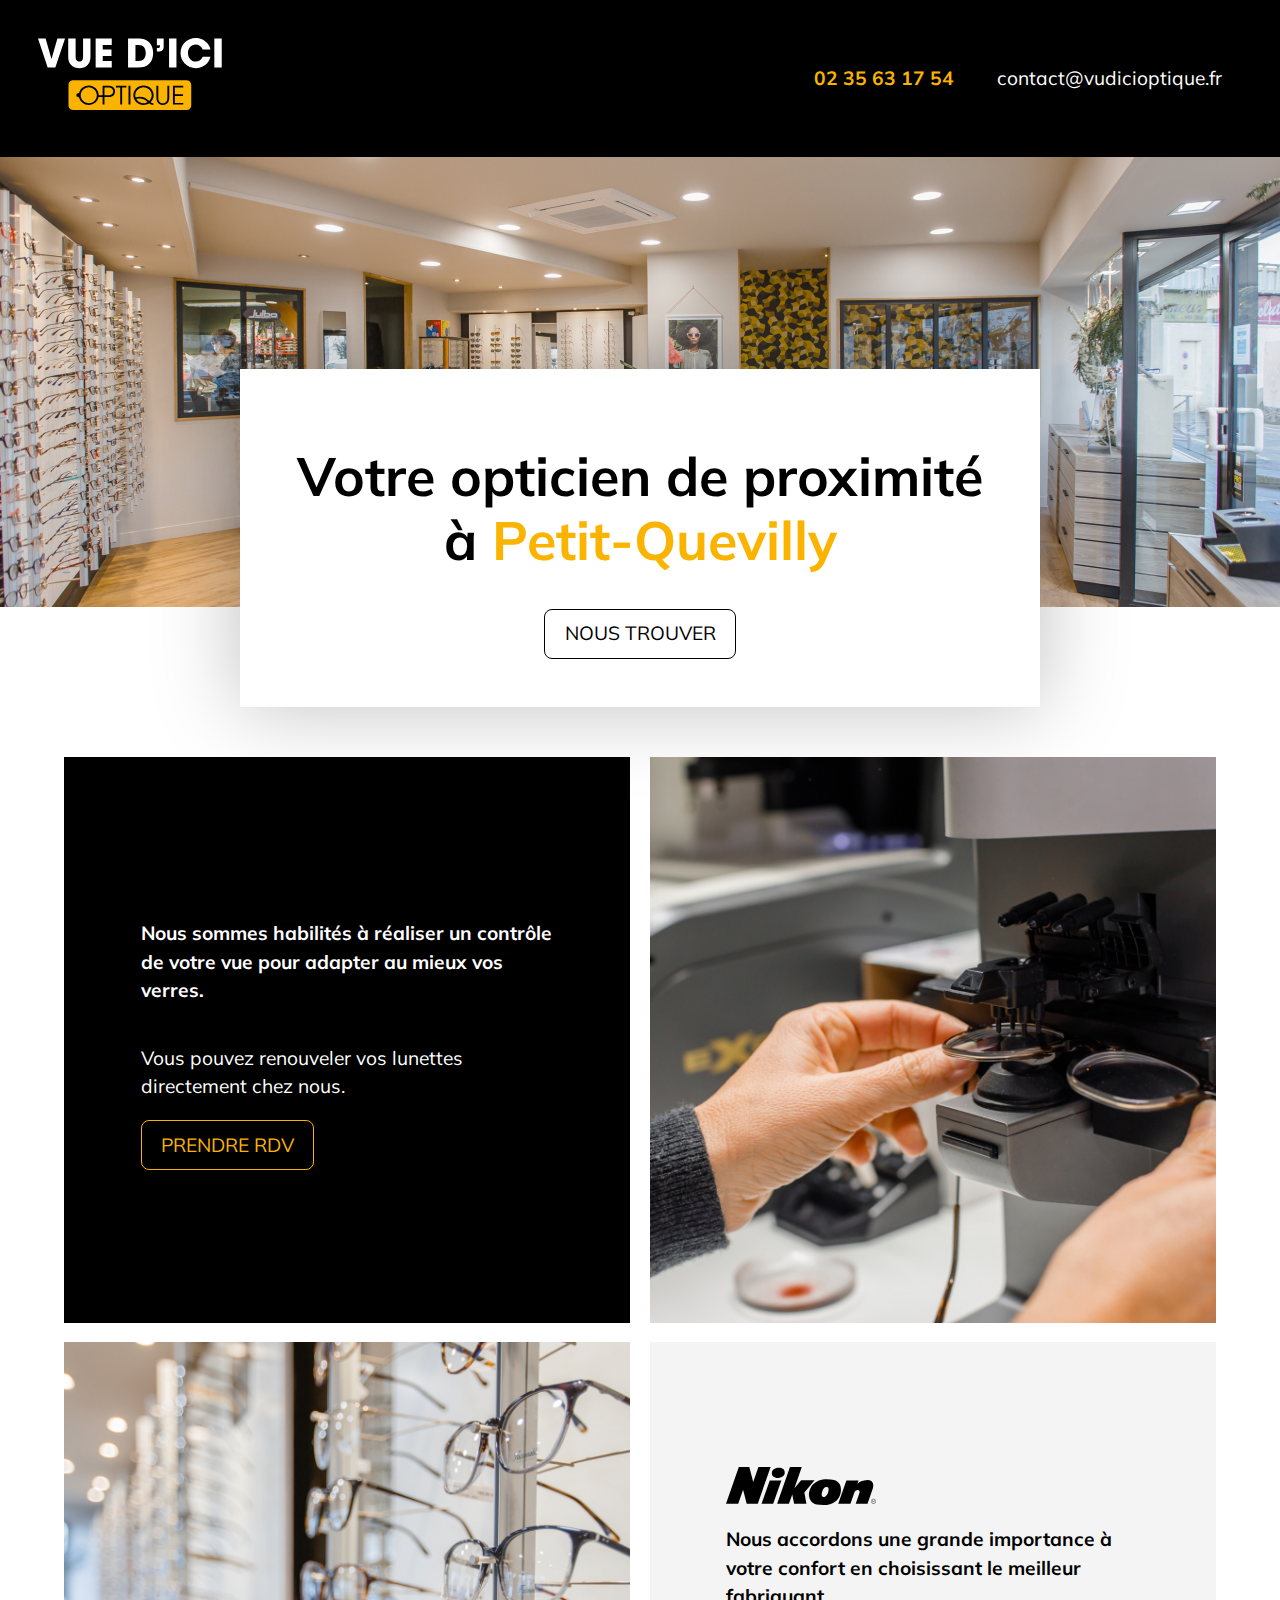
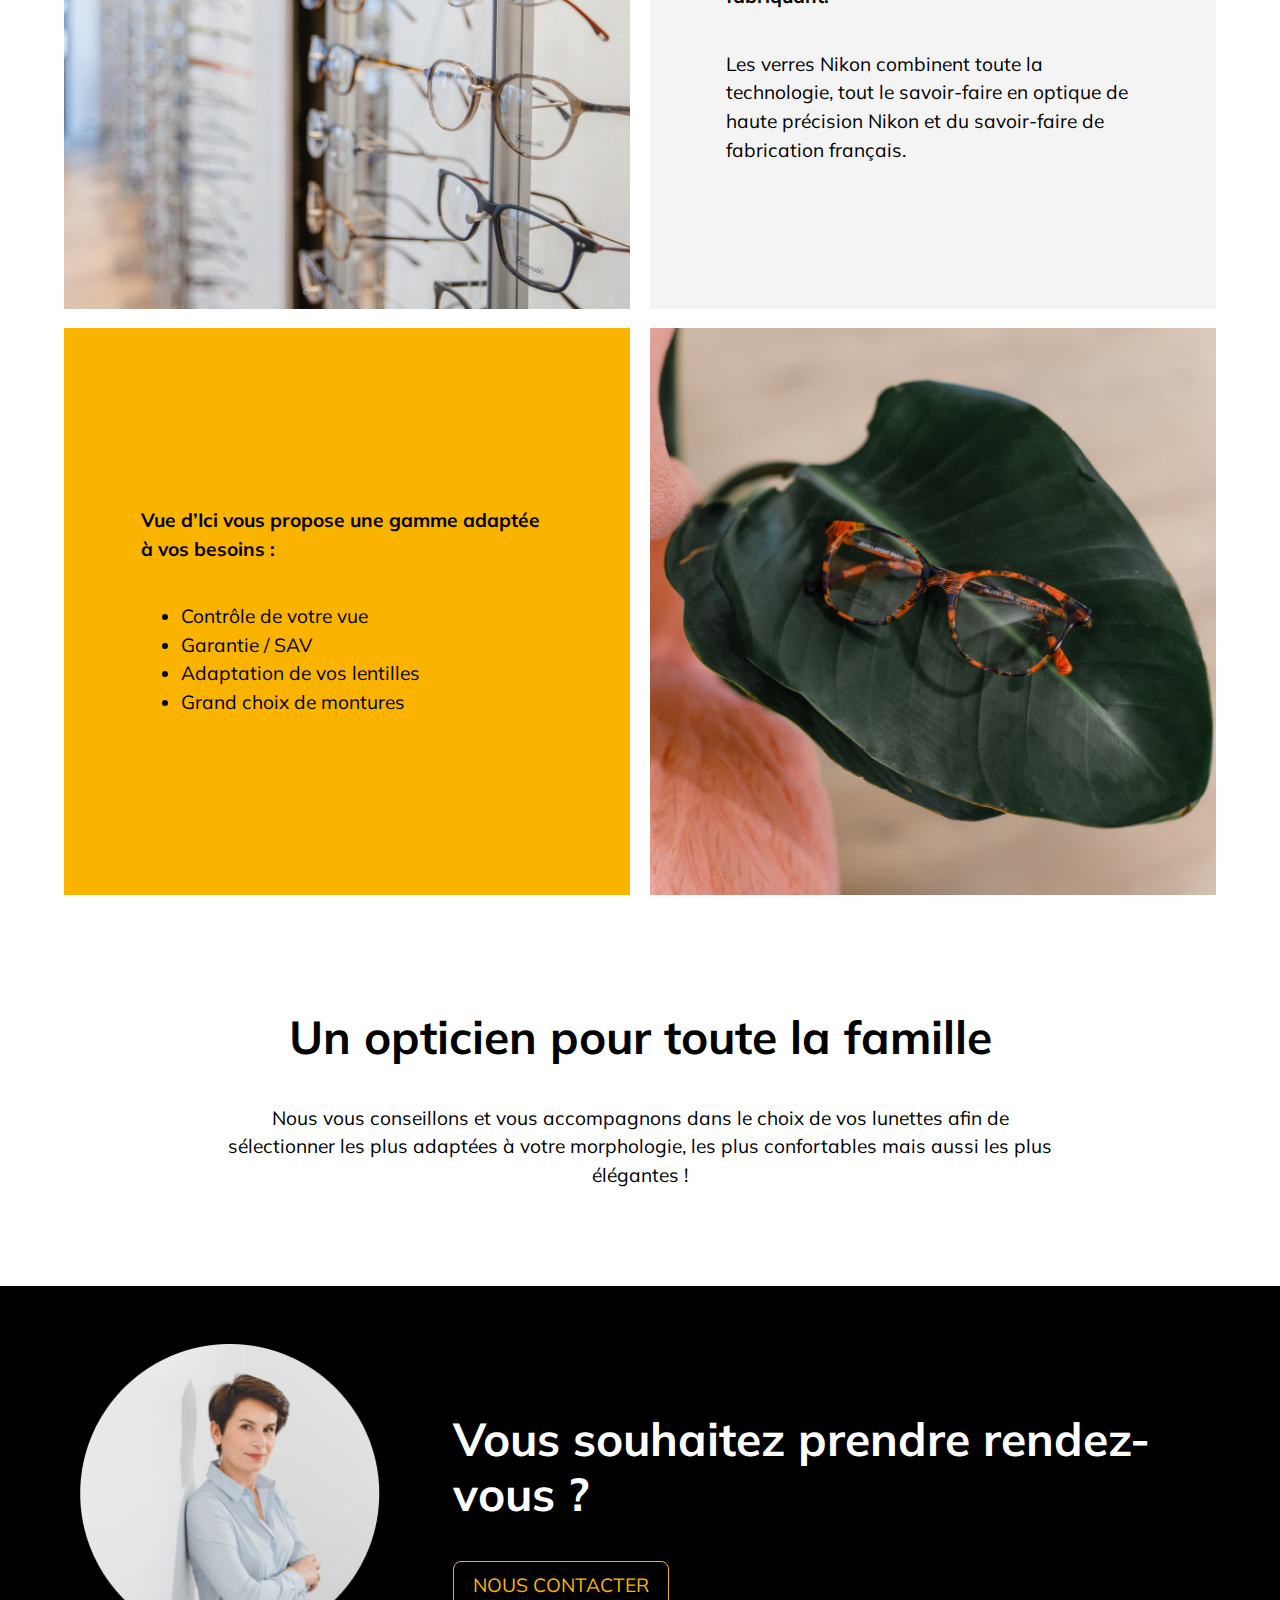
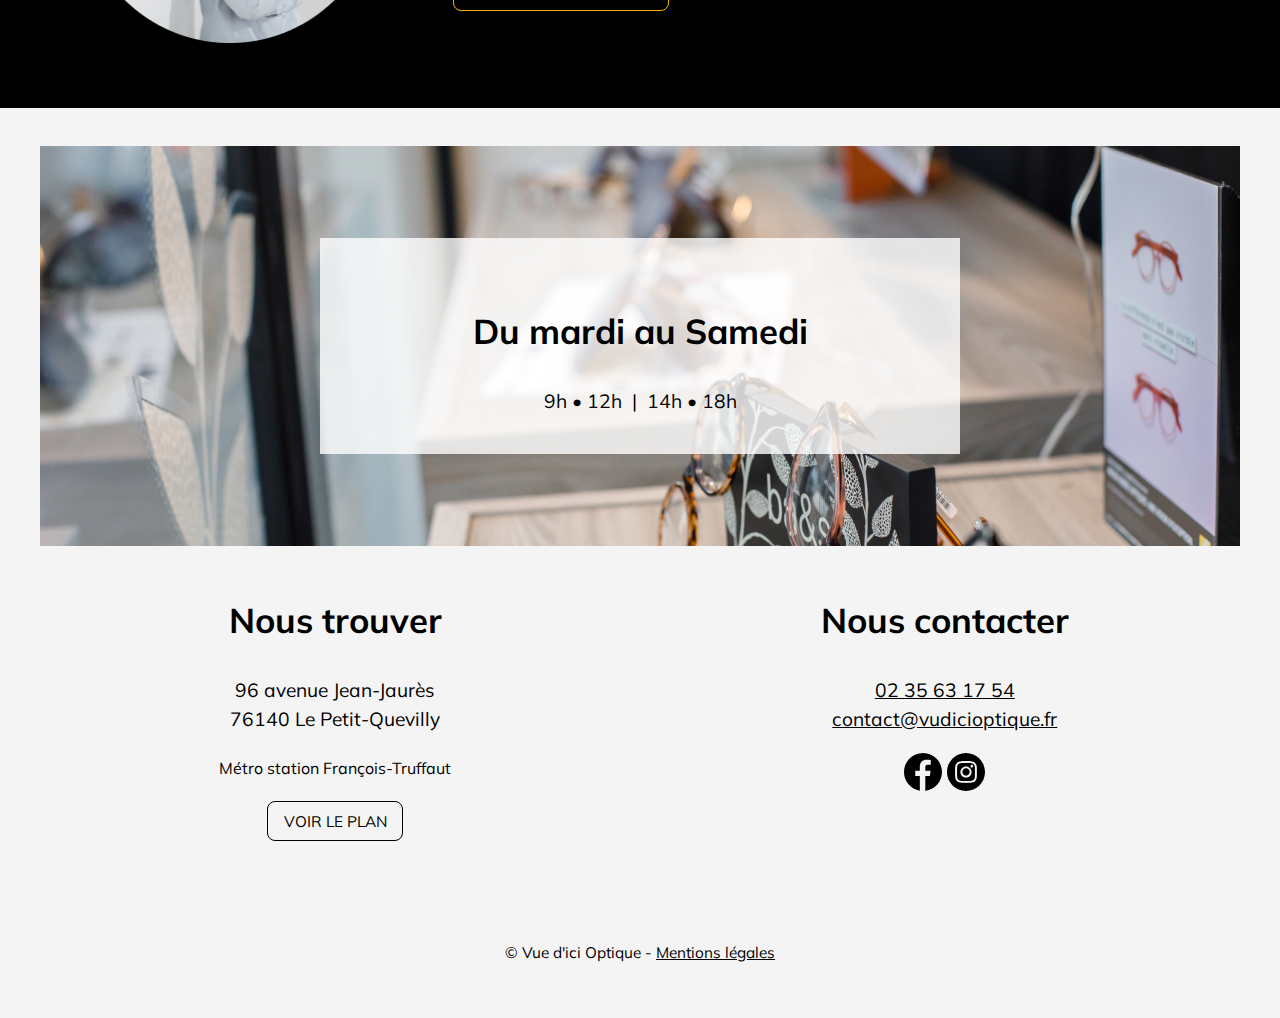
==== index.html @ 9e78801c "Firt commit" ====
<!DOCTYPE html>
<html lang="en">
<head>
  <meta charset="UTF-8">
  <meta http-equiv="X-UA-Compatible" content="IE=edge">
  <meta name="viewport" content="width=device-width, initial-scale=1.0">
  <title>Vue d'ici Optique</title>
  <link rel="shortcut icon" href="favicon.svg" type="image/png">
  <link rel="stylesheet" href="/assets/css/style.css">
  <link rel="preconnect" href="https://fonts.gstatic.com">
  <link href="https://fonts.googleapis.com/css2?family=Mulish:ital,wght@0,400;0,700;1,400;1,700&display=swap" rel="stylesheet">
</head>
<body>

  <header class="header has-dark-background-color">
    <div class="header--brand">
      <img src="/assets/img/logo.svg" alt="Logo Vue d'ici Optique">
    </div>
    <div class="header--contact">
      <a class="tel" href="tel:0235631754">02 35 63 17 54</a>
      <a class="mail" href="mailto:contact@vudicioptique.fr">contact@vudicioptique.fr</a>
    </div>
  </header>

  <main class="content">
    <section class="home-hero alignfull">
      <div class="home-hero--content">
        <h1>Votre opticien de proximité<br> à <span class="has-accent-color">Petit-Quevilly</span></h1>
        <a href="#location" class="button">Nous trouver</a>
      </div>
    </section>
    <section class="home-services alignwide">
      <div class="block has-dark-background-color p-4">
        <p><strong>Nous sommes habilités à réaliser un contrôle de votre vue pour adapter au mieux vos verres.</strong></p>
        <p>Vous pouvez renouveler vos lunettes directement chez nous.</p>
        <a class="button button--accent" href="mailto:contact@vudicioptique.fr">Prendre RDV</a>
      </div>
      <div class="block">
        <img src="/assets/img/home-block-1.jpg" alt="">
      </div>
      <div class="block">
        <img src="/assets/img/home-block-2.jpg" alt="">
      </div>
      <div class="block has-gray-background-color p-4">
        <img src="/assets/img/logo-nikon.svg" width="150" height="38" alt="Logo Nikon">
        <p><strong>Nous accordons une grande importance à votre confort en choisissant le meilleur fabriquant.</strong></p>
        <p>Les verres Nikon combinent toute la technologie, tout le savoir-faire en optique de haute précision Nikon et du savoir-faire de fabrication français.</p>
      </div>
      <div class="block has-accent-background-color p-4">
        <p><strong>Vue d’Ici vous propose une gamme adaptée à vos besoins :</strong></p>
        <ul>
          <li>Contrôle de votre vue</li>
          <li>Garantie / SAV</li>
          <li>Adaptation de vos lentilles</li>
          <li>Grand choix de montures</li>
        </ul>
      </div>
      <div class="block">
        <img src="/assets/img/home-block-3.jpg" alt="">
      </div>
    </section>

    <section class="has-light-background-color p-4">
      <h2 class="text-center">Un opticien pour toute la famille</h2>
      <p class="text-center">Nous vous conseillons et vous accompagnons dans le choix de vos lunettes afin de sélectionner les plus adaptées à votre morphologie, les plus confortables mais aussi les plus élégantes !</p>
    </section>

    <section class="has-dark-background-color alignfull">
      <div class="cta">
        <figure class="cta--image">
          <img src="/assets/img/portrait.png" width="300" height="300" alt="">
        </figure>
        <div class="cta--content">
          <h2>Vous souhaitez prendre rendez-vous ?</h2>
          <a class="button button--accent" href="mailto:contact@vudicioptique.fr">Nous contacter</a>
        </div>
      </div>
    </section>

    <section class="has-gray-background-color alignfull">
      <div class="informations">
        <div class="informations--hours">
          <div class="informations--hours__card">
            <h3>Du mardi au Samedi</h3>
            <span class="am">9h • 12h</span>
            <span> | </span>
            <span class="pm">14h • 18h</span>
          </div>
        </div>
        <!-- end .informations--hour -->
        <div id="location" class="informations--location text-center">
          <h3>Nous trouver</h3>
          <p>96 avenue Jean-Jaurès<br>
            76140 Le Petit-Quevilly
          </p>
          <p><small>Métro station François-Truffaut</small></p>
          <a class="button button--small" href="https://www.google.com/maps/place/Vue+d'Ici+Optique/@49.4270447,1.062785,15z/data=!4[…]fb04?sa=X&ved=2ahUKEwiC9Pz4rY_vAhUUxBQKHScHACgQ_BIwCnoECBgQBQ">VOir le plan</a>
        </div>
        <!-- end .information--location -->
        <div class="informations--contact text-center">
          <h3>Nous contacter</h3>
          <p>
            <a href="tel:0235631754">02 35 63 17 54</a><br>
            <a href="mailto:contact@vudicioptique.fr">contact@vudicioptique.fr</a>
          </p>
          <p>
            <a href="https://www.facebook.com/vuedici"><img src="/assets/img/facebook.svg" width="38"></a>
            <a href="https://www.instagram.com/optiquevuedici/"><img src="/assets/img/instagram.svg" width="38"></a>
          </p>
        </div>
        <!-- end .information--contact -->
      </div>


    </section>
  </main>

  <footer class="footer has-gray-background-color">
    <p class="footer--credits">
      © Vue d'ici Optique - <a href="/mentions-legales.html">Mentions légales</a>
    </p>
  </footer>

</body>
</html>
---- assets/css/style.css ----
:root {
  --dark-color: #000000;
  --gray-color: #f4f4f4;
  --light-color: #ffffff;
  --accent-color: #fab400;

  --font-bold: bold;
}

* {
  box-sizing: border-box;
}
html,
body {
  margin: 0;
  padding: 0;
}

body {
  font-family: 'Mulish', sans-serif;
  font-size: 1em;
  line-height: 1.5;
}
@media (min-width: 60rem) {
  body {
    font-size: 1.2em;
  }
}

h1,
h2,
h3,
h4 {
  line-height: 1.2;
}
h1 { font-size: 2.8em; }
h2 { font-size: 2.4em; }
h3 { font-size: 1.8em; }
a {
  color: inherit;
}

img {
  max-width: 100%;
  height: auto;
}

/** LAYOUT */
.content > * {
  margin-left: auto;
  margin-right: auto;
  width: 90vw;
  max-width: 980px;
}
/* Alignement */
.alignwide {
  max-width: 1200px;
}
.alignfull {
  width: 100%;
  max-width: 1920px;
}
.alignfull > * {
  margin-left: auto;
  margin-right: auto;
  max-width: 1200px;
}

/** COMPONENTS */
.header,
.content,
.footer {
  max-width: 1920px;
  margin-left: auto;
  margin-right: auto;
}
/* Header */
.header { padding: 1em; }
.header--brand,
.header--contact {
  text-align: center;
}
.header--contact .tel,
.header--contact .mail {
  margin: 0 1em;
  text-decoration: none;
}
.header--contact .tel {
  font-weight: var(--font-bold);
  color: var(--accent-color);
}
@media (min-width: 40rem) {
  .header {
    display: flex;
    align-items: center;
  }
  .header--contact {
    margin-left: auto;
  }
}

/* Footer */
.footer--credits {
  font-size: .8em;
  text-align: center;
}

/* Buttons */
.button {
  --button-color: var(--dark-color);
  display: inline-block;
  margin-bottom: 0.5em;
  padding: 0.5em 1em;
  border: 1px solid var(--button-color);
  border-radius: 8px;
  color: var(--button-color);
  text-decoration: none;
  text-transform: uppercase;
  transition: all 300ms ease;
}
.button:not(:last-of-type) {
  margin-right: 0.5em;
}
.button--accent {
  --button-color: var(--accent-color);
}
.button--accent {
  --button-color: var(--accent-color);
}
.button:hover {
  background-color: var(--button-color);
  color: var(--light-color);
}

.button--noborder {
  border-color: transparent;
}

.button--small {
  font-size: .8em;
}

/* Hero */
.home-hero {
  display: flex;
  align-items: flex-end;
  min-height: 50vh;
  margin-bottom: 150px;
  background-color: var(--dark-color);
  background-image: url("/assets/img/hero-banner--medium.jpg");
  background-size: cover;
  background-position: center;
}
.home-hero--content {
  margin-left: auto;
  margin-right: auto;
  margin-bottom: -100px;
  padding: 2em;
  width: 90vw;
  max-width: 800px;
  text-align: center;
  background-color: var(--light-color);
  box-shadow: 0 0 80px rgba(0, 0, 0, 0.25);
}

/* Home service */
.home-services {
  display: grid;
  grid-gap: 1em;
}
@media (min-width: 40rem) {
  .home-services {
    grid-template-columns: repeat(2, 1fr);
  }
}

/* Blocks */
.block {
  display: flex;
  flex-direction: column;
  align-items: flex-start;
  justify-content: center;
}

/* Call to Action */
.cta {
  display: grid;
  grid-gap: 1em;
  align-items: center;
  text-align:center
}
.cta--content h2 {
}
@media (min-width: 60rem) {
  .cta {
    text-align:initial;
    grid-template-columns: 1fr 2fr;
  }
}

/* Informations */
.informations {
  display: grid;
  grid-gap: 1em;
}
.informations--hours {
  display: flex;
  align-items: center;
  justify-content: center;
  min-height: 400px;
  background-image: url('/assets/img/home-hours.jpg');
}
.informations--hours__card {
  margin: 2em;
  padding: 2em;
  width: 100%;
  max-width: 640px;
  background-color: rgba(255,255,255,.8);
  text-align: center;
}
@media (min-width: 40rem) {
  .informations {
    grid-template-columns: repeat(2, 1fr)
  }
  .informations--hours {
    grid-column: 1 / -1;
  }
}



/** Utils */
.has-light-background-color,
.has-dark-background-color,
.has-gray-background-color,
.has-accent-background-color {
  padding: 2em;
}
.has-dark-background-color {
  background-color: var(--dark-color);
  color: var(--light-color);
}
.has-gray-background-color {
  background-color: var(--gray-color);
  color: var(--dark-color);
}
.has-accent-background-color {
  background-color: var(--accent-color);
  color: var(--dark-color);
}

.has-light-color {
  color: var(--light-color);
}
.has-gray-color {
  color: var(--gray-color);
}
.has-dark-color {
  color: var(--dark-color);
}
.has-accent-color {
  color: var(--accent-color);
}
.p-4 {
  padding: 4em;
}

.text-center {
  text-align: center;
}
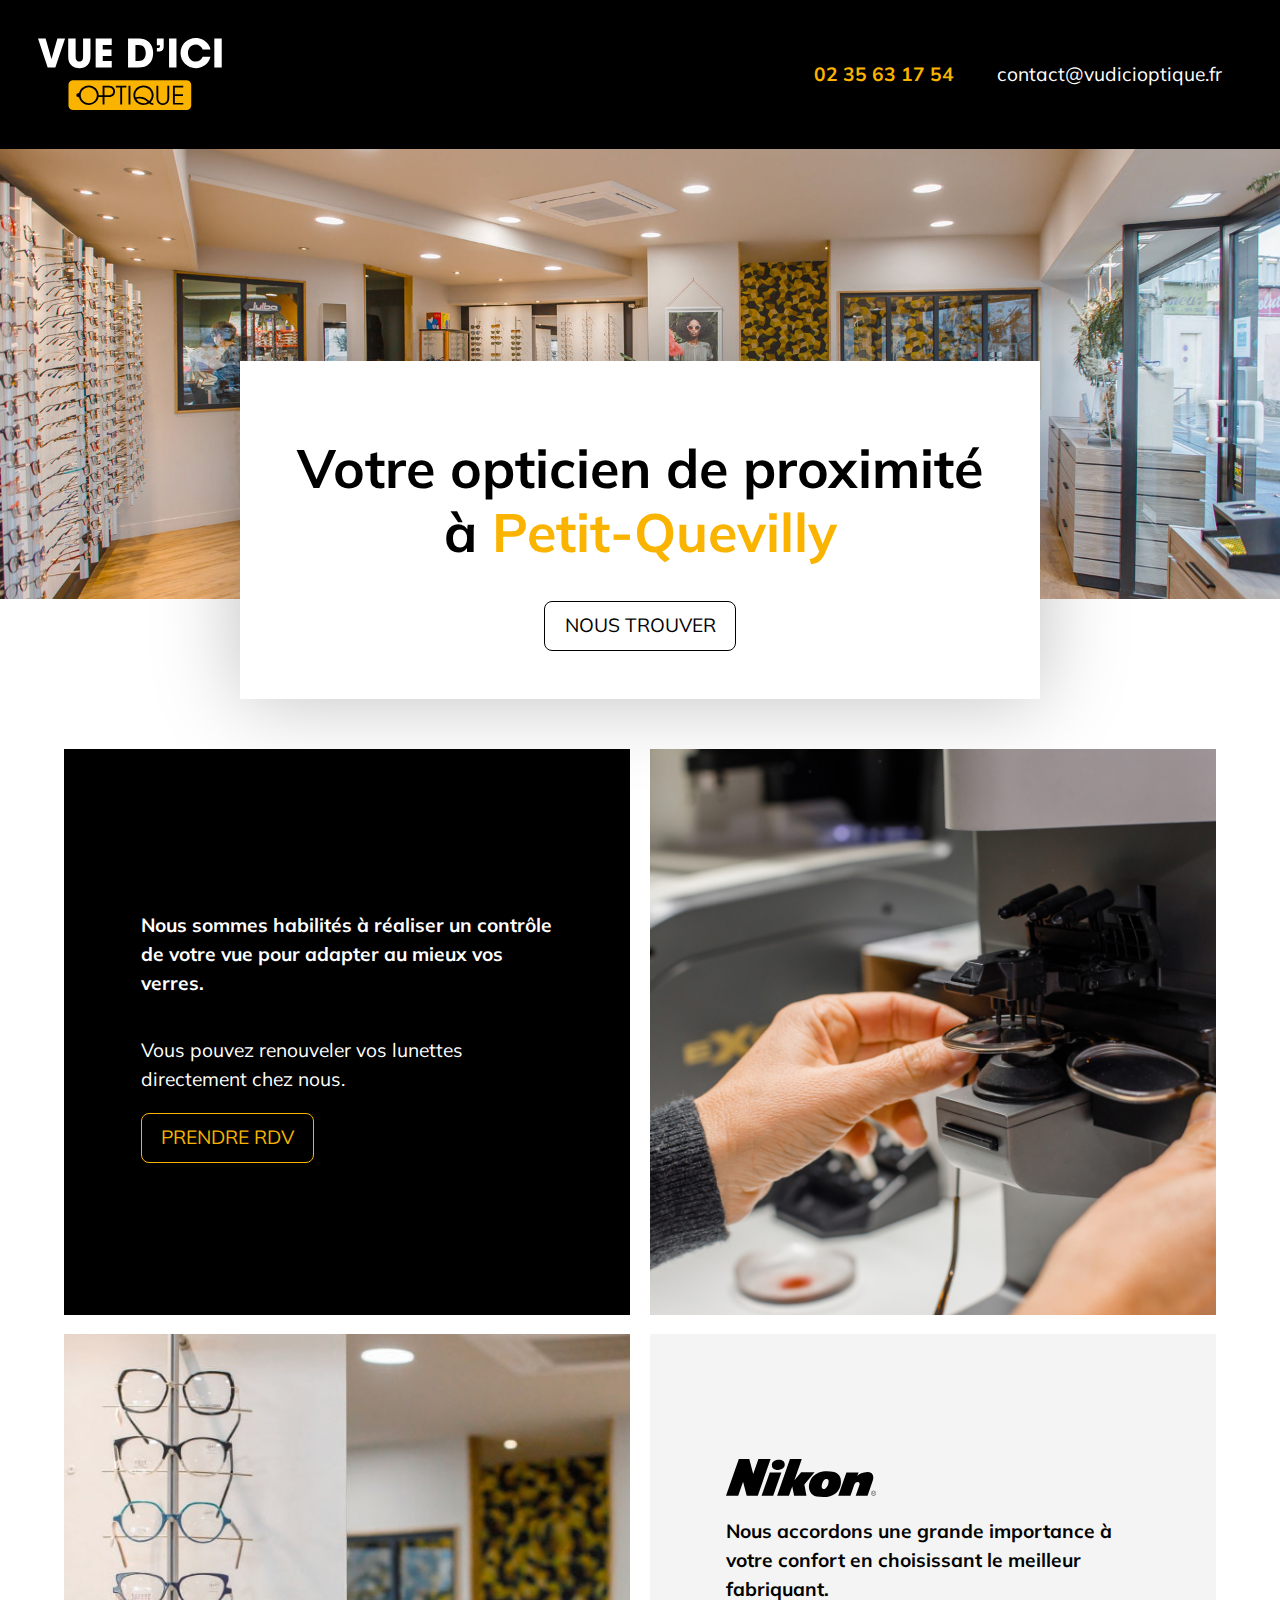
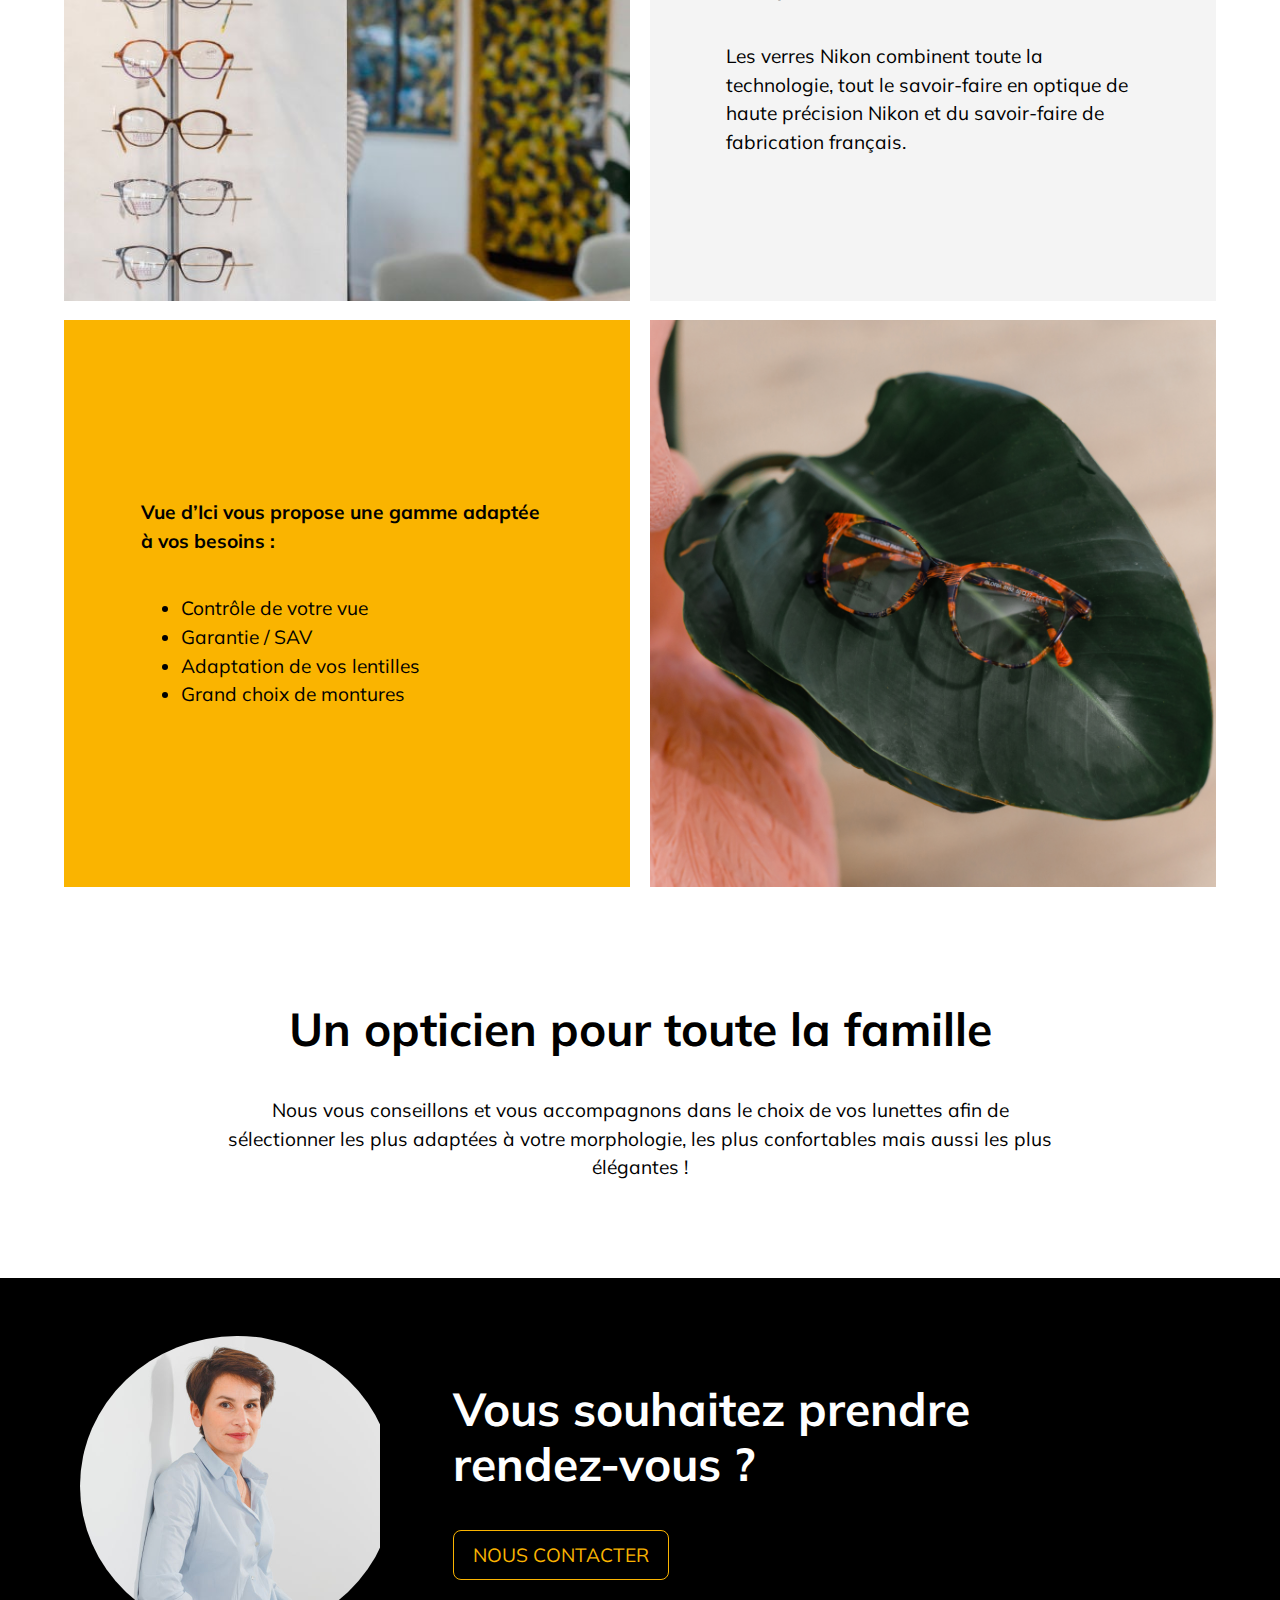
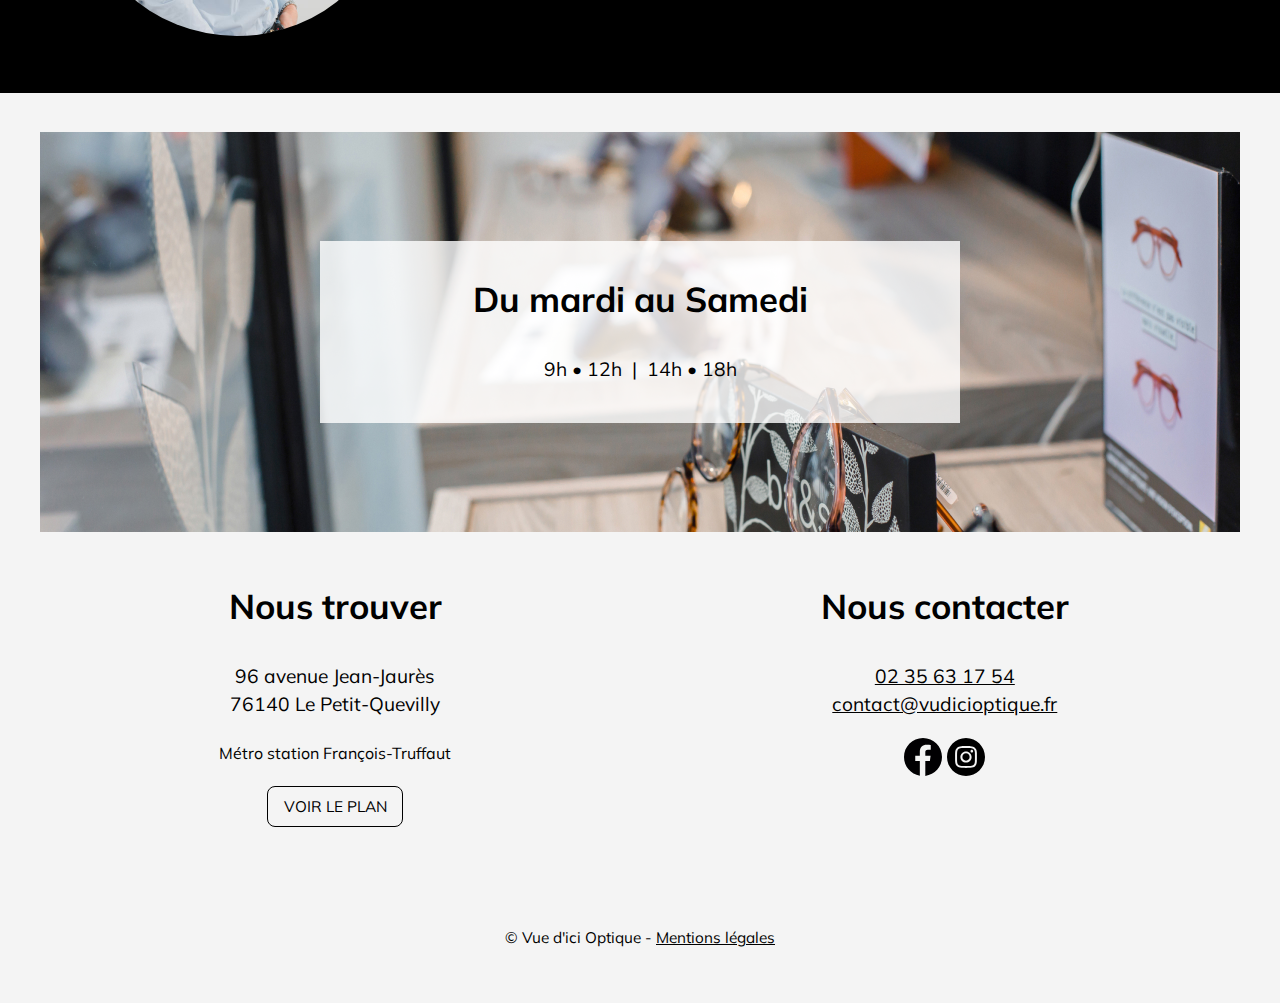
==== commit 4d2ced25: "Correction des photos" ====
--- a/index.html
+++ b/index.html
@@ -68,7 +68,7 @@
     <section class="has-dark-background-color alignfull">
       <div class="cta">
         <figure class="cta--image">
-          <img src="/assets/img/portrait.png" width="300" height="300" alt="">
+          <img src="/assets/img/portrait.jpg" width="300" height="300" alt="">
         </figure>
         <div class="cta--content">
           <h2>Vous souhaitez prendre rendez-vous ?</h2>
--- a/assets/css/style.css
+++ b/assets/css/style.css
@@ -17,7 +17,7 @@
 }
 
 body {
-  font-family: 'Mulish', sans-serif;
+  font-family: "Mulish", sans-serif;
   font-size: 1em;
   line-height: 1.5;
 }
@@ -33,9 +33,28 @@
 h4 {
   line-height: 1.2;
 }
-h1 { font-size: 2.8em; }
-h2 { font-size: 2.4em; }
-h3 { font-size: 1.8em; }
+h1 {
+  font-size: 2em;
+}
+h2 {
+  font-size: 1.8em;
+}
+h3 {
+  font-size: 1.6em;
+}
+
+@media (min-width: 60rem) {
+  h1 {
+    font-size: 2.8em;
+  }
+  h2 {
+    font-size: 2.4em;
+  }
+  h3 {
+    font-size: 1.8em;
+  }
+}
+
 a {
   color: inherit;
 }
@@ -43,6 +62,7 @@
 img {
   max-width: 100%;
   height: auto;
+  vertical-align: bottom;
 }
 
 /** LAYOUT */
@@ -75,7 +95,9 @@
   margin-right: auto;
 }
 /* Header */
-.header { padding: 1em; }
+.header {
+  padding: 1em;
+}
 .header--brand,
 .header--contact {
   text-align: center;
@@ -101,7 +123,7 @@
 
 /* Footer */
 .footer--credits {
-  font-size: .8em;
+  font-size: 0.8em;
   text-align: center;
 }
 
@@ -137,7 +159,7 @@
 }
 
 .button--small {
-  font-size: .8em;
+  font-size: 0.8em;
 }
 
 /* Hero */
@@ -147,7 +169,7 @@
   min-height: 50vh;
   margin-bottom: 150px;
   background-color: var(--dark-color);
-  background-image: url("/assets/img/hero-banner--medium.jpg");
+  background-image: url("/assets/img/hero-banner--large.jpg");
   background-size: cover;
   background-position: center;
 }
@@ -187,13 +209,19 @@
   display: grid;
   grid-gap: 1em;
   align-items: center;
-  text-align:center
+  text-align: center;
 }
 .cta--content h2 {
+  margin-top: 0;
+  max-width: 22ch;
+}
+.cta--image {
+  border-radius: 100%;
+  overflow: hidden;
 }
 @media (min-width: 60rem) {
   .cta {
-    text-align:initial;
+    text-align: initial;
     grid-template-columns: 1fr 2fr;
   }
 }
@@ -208,26 +236,27 @@
   align-items: center;
   justify-content: center;
   min-height: 400px;
-  background-image: url('/assets/img/home-hours.jpg');
+  background-image: url("/assets/img/home-hours.jpg");
 }
 .informations--hours__card {
   margin: 2em;
   padding: 2em;
   width: 100%;
   max-width: 640px;
-  background-color: rgba(255,255,255,.8);
-  text-align: center;
+  background-color: rgba(255, 255, 255, 0.8);
+  text-align: center;
+}
+.informations--hours__card h3 {
+  margin-top: 0;
 }
 @media (min-width: 40rem) {
   .informations {
-    grid-template-columns: repeat(2, 1fr)
+    grid-template-columns: repeat(2, 1fr);
   }
   .informations--hours {
     grid-column: 1 / -1;
   }
 }
-
-
 
 /** Utils */
 .has-light-background-color,
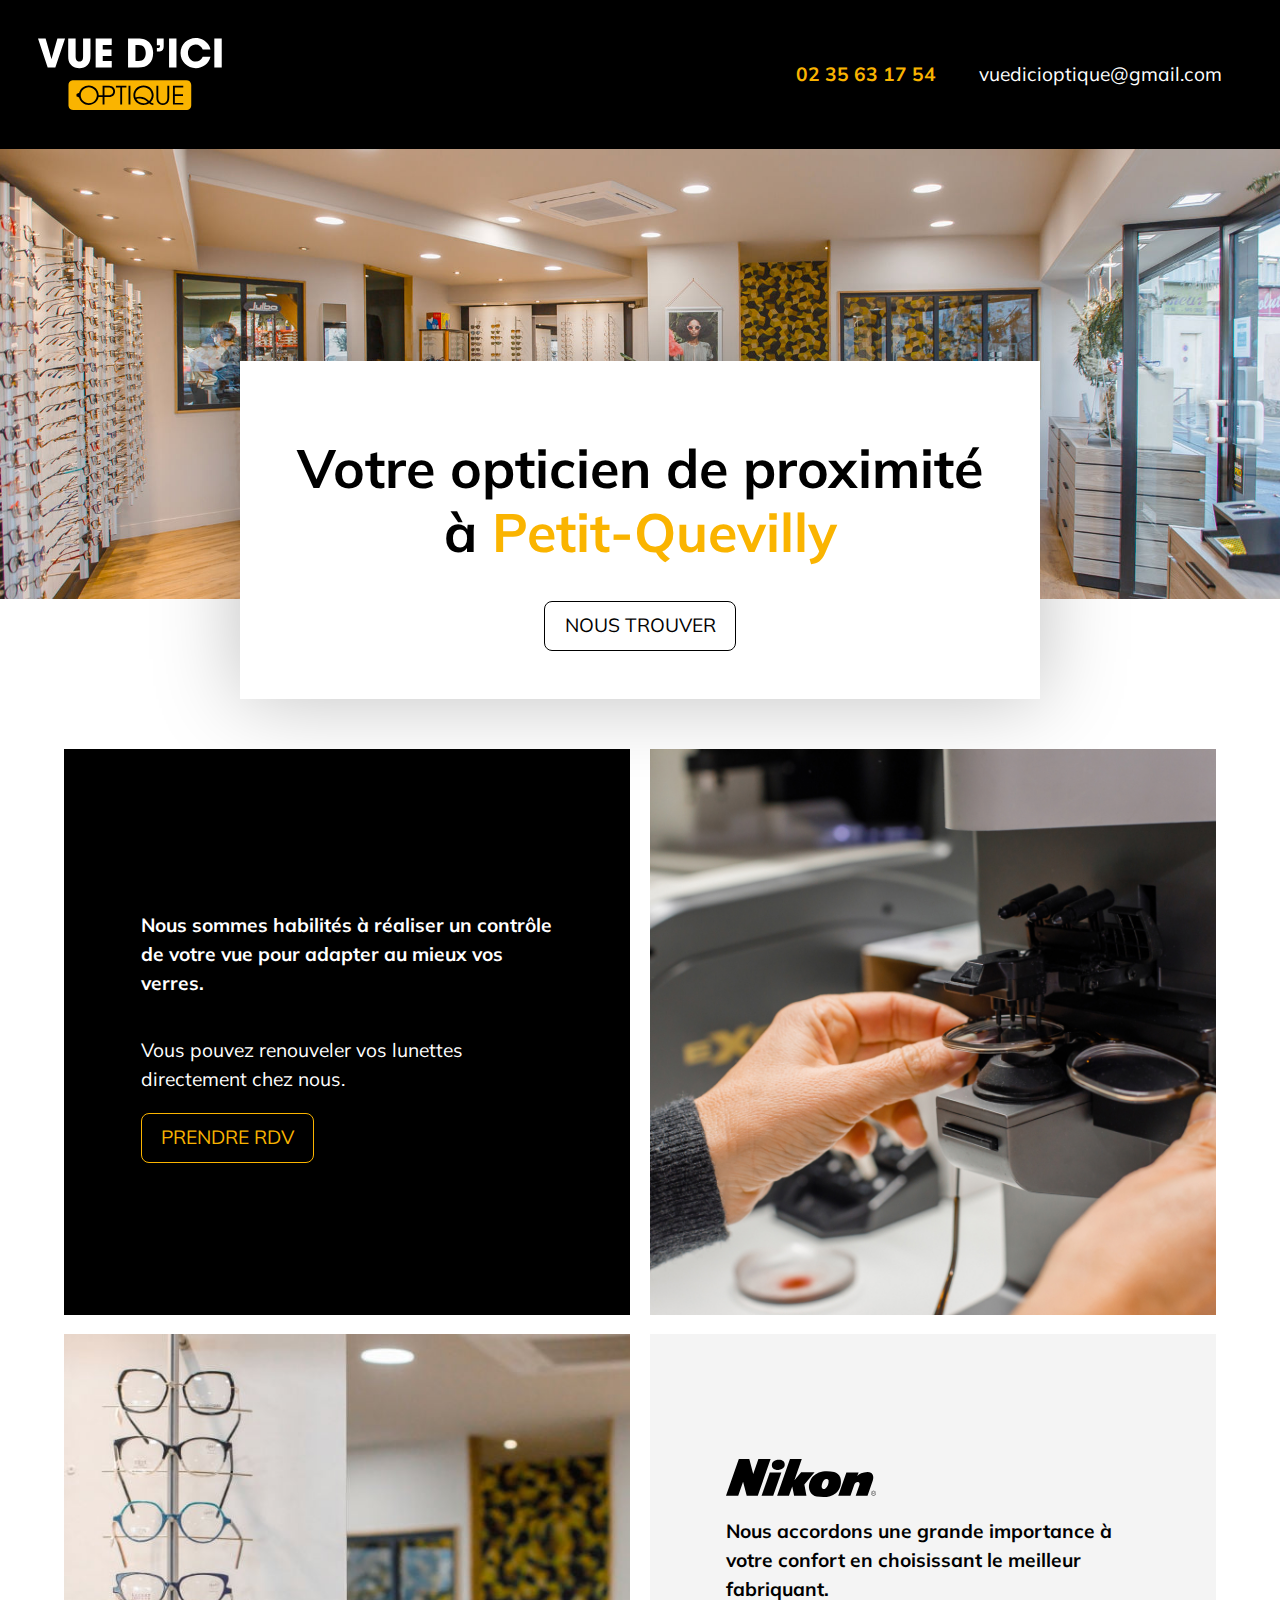
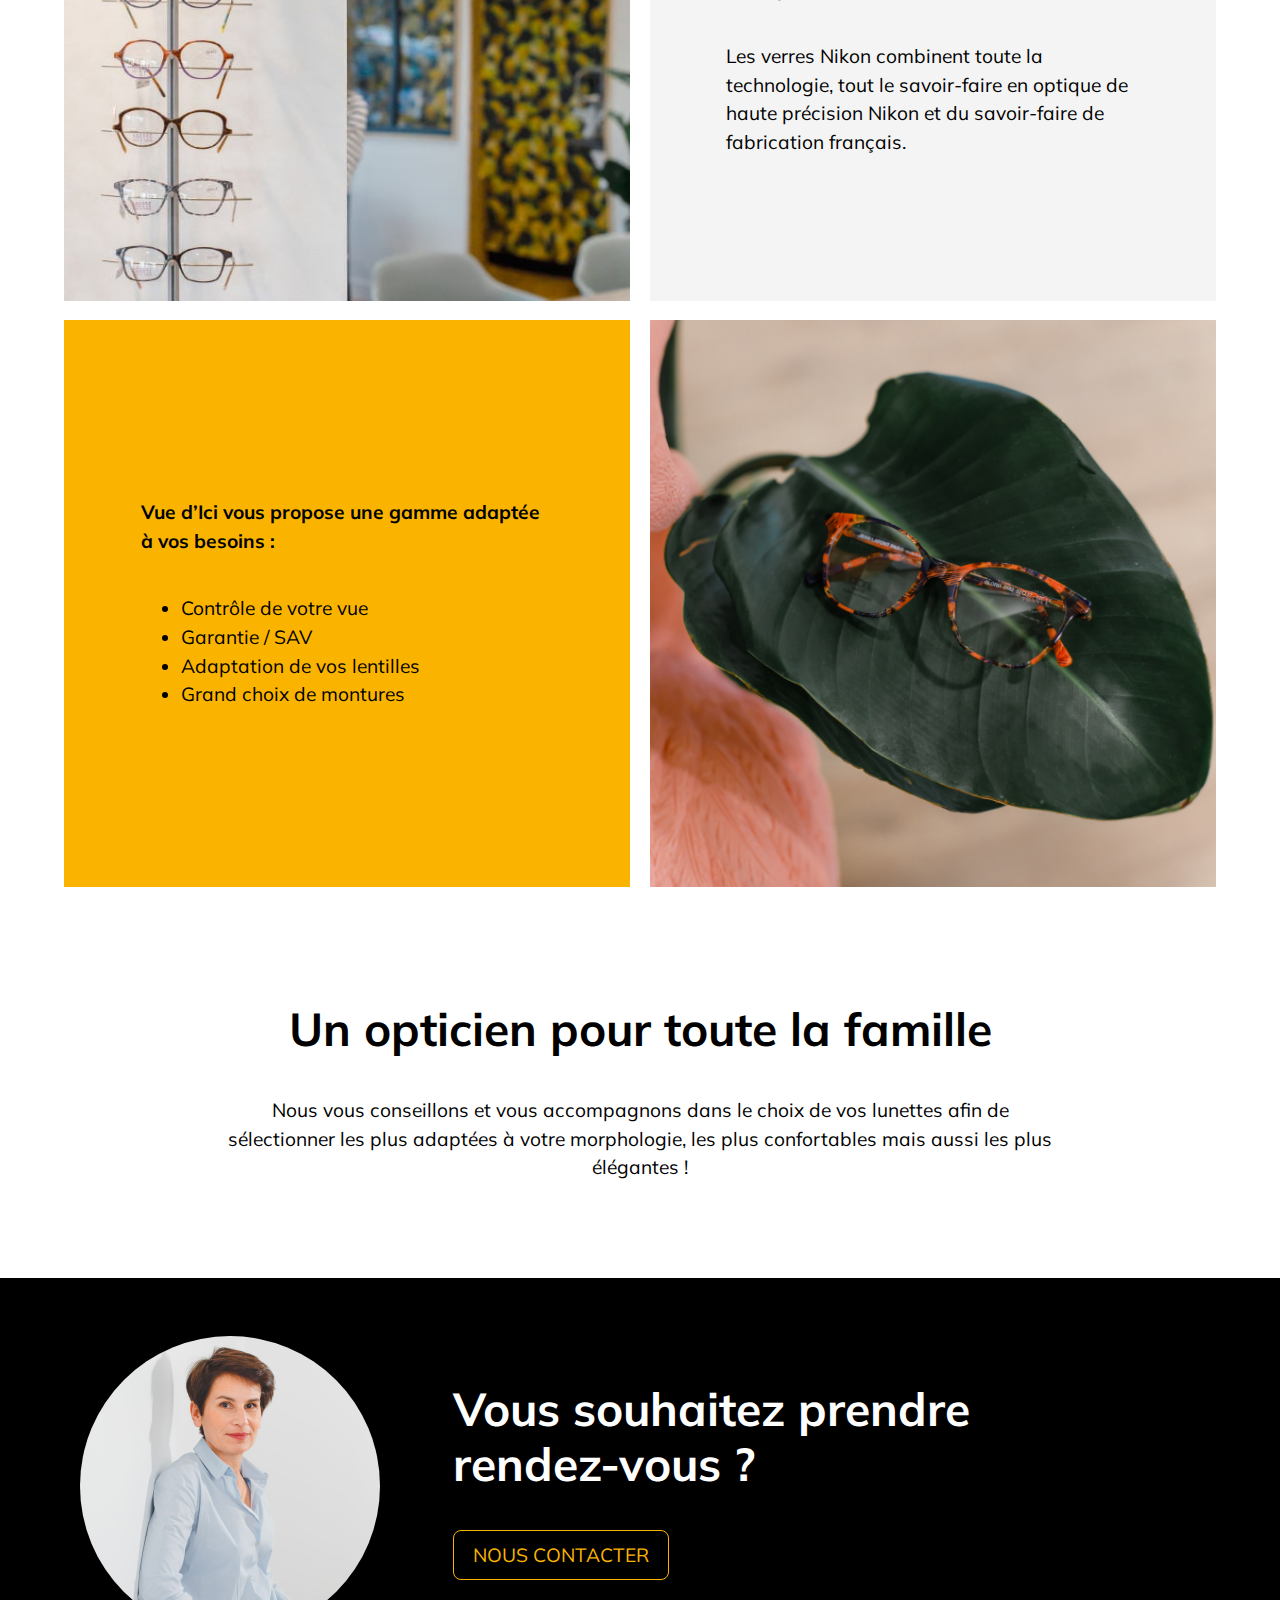
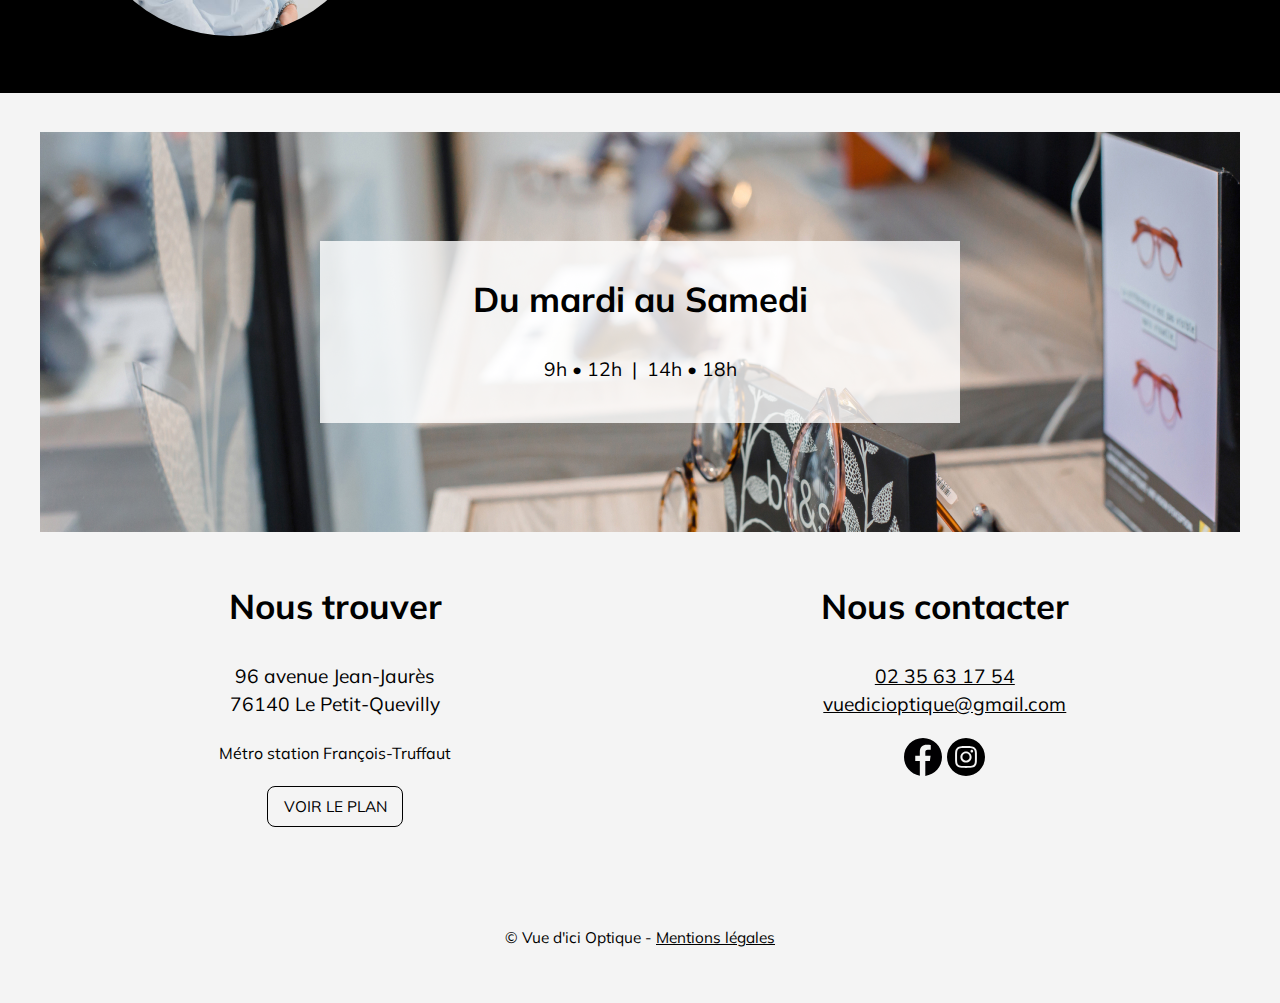
==== commit be26ce61: "Update email address" ====
--- a/index.html
+++ b/index.html
@@ -18,7 +18,7 @@
     </div>
     <div class="header--contact">
       <a class="tel" href="tel:0235631754">02 35 63 17 54</a>
-      <a class="mail" href="mailto:contact@vudicioptique.fr">contact@vudicioptique.fr</a>
+      <a class="mail" href="mailto:vuedicioptique@gmail.com">vuedicioptique@gmail.com</a>
     </div>
   </header>
 
@@ -33,7 +33,7 @@
       <div class="block has-dark-background-color p-4">
         <p><strong>Nous sommes habilités à réaliser un contrôle de votre vue pour adapter au mieux vos verres.</strong></p>
         <p>Vous pouvez renouveler vos lunettes directement chez nous.</p>
-        <a class="button button--accent" href="mailto:contact@vudicioptique.fr">Prendre RDV</a>
+        <a class="button button--accent" href="mailto:vuedicioptique@gmail.com">Prendre RDV</a>
       </div>
       <div class="block">
         <img src="/assets/img/home-block-1.jpg" alt="">
@@ -72,7 +72,7 @@
         </figure>
         <div class="cta--content">
           <h2>Vous souhaitez prendre rendez-vous ?</h2>
-          <a class="button button--accent" href="mailto:contact@vudicioptique.fr">Nous contacter</a>
+          <a class="button button--accent" href="mailto:vuedicioptique@gmail.com">Nous contacter</a>
         </div>
       </div>
     </section>
@@ -101,7 +101,7 @@
           <h3>Nous contacter</h3>
           <p>
             <a href="tel:0235631754">02 35 63 17 54</a><br>
-            <a href="mailto:contact@vudicioptique.fr">contact@vudicioptique.fr</a>
+            <a href="mailto:vuedicioptique@gmail.com">vuedicioptique@gmail.com</a>
           </p>
           <p>
             <a href="https://www.facebook.com/vuedici"><img src="/assets/img/facebook.svg" width="38"></a>
--- a/assets/css/style.css
+++ b/assets/css/style.css
@@ -215,9 +215,8 @@
   margin-top: 0;
   max-width: 22ch;
 }
-.cta--image {
+.cta--image img {
   border-radius: 100%;
-  overflow: hidden;
 }
 @media (min-width: 60rem) {
   .cta {
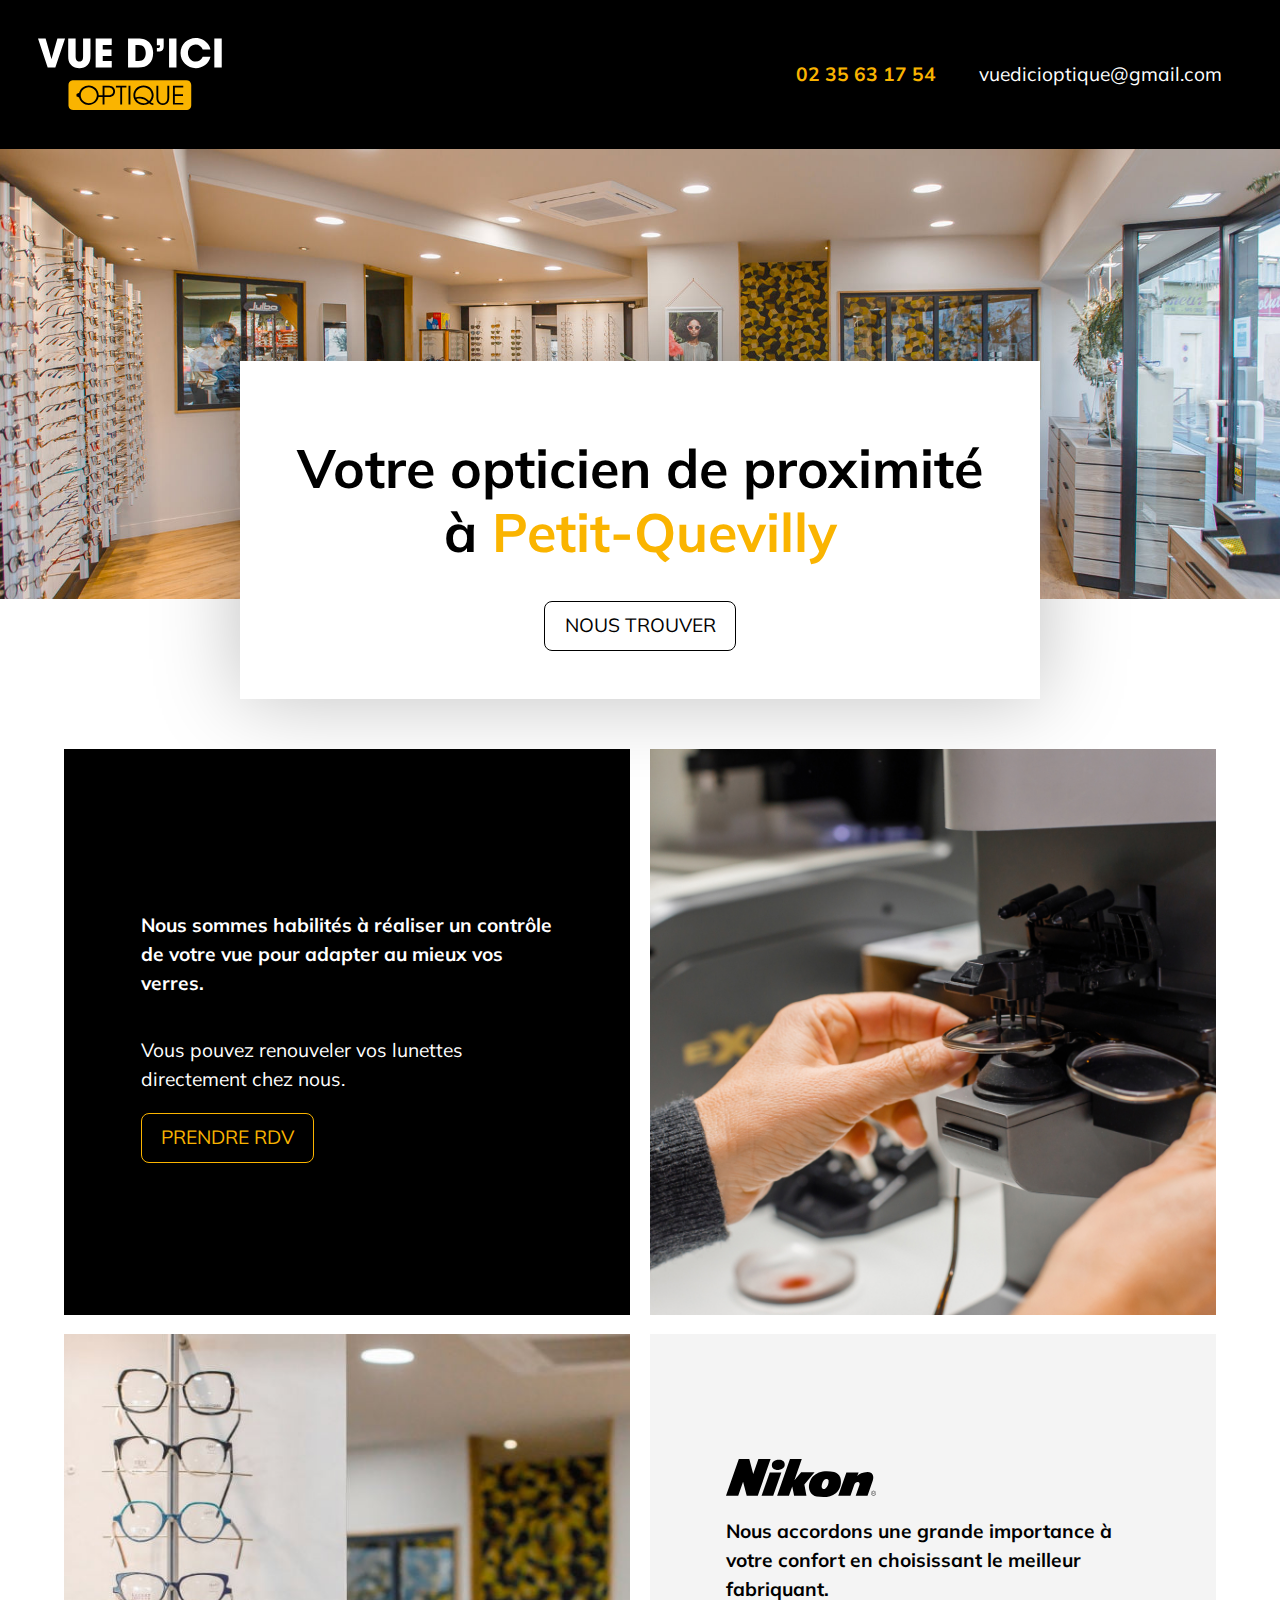
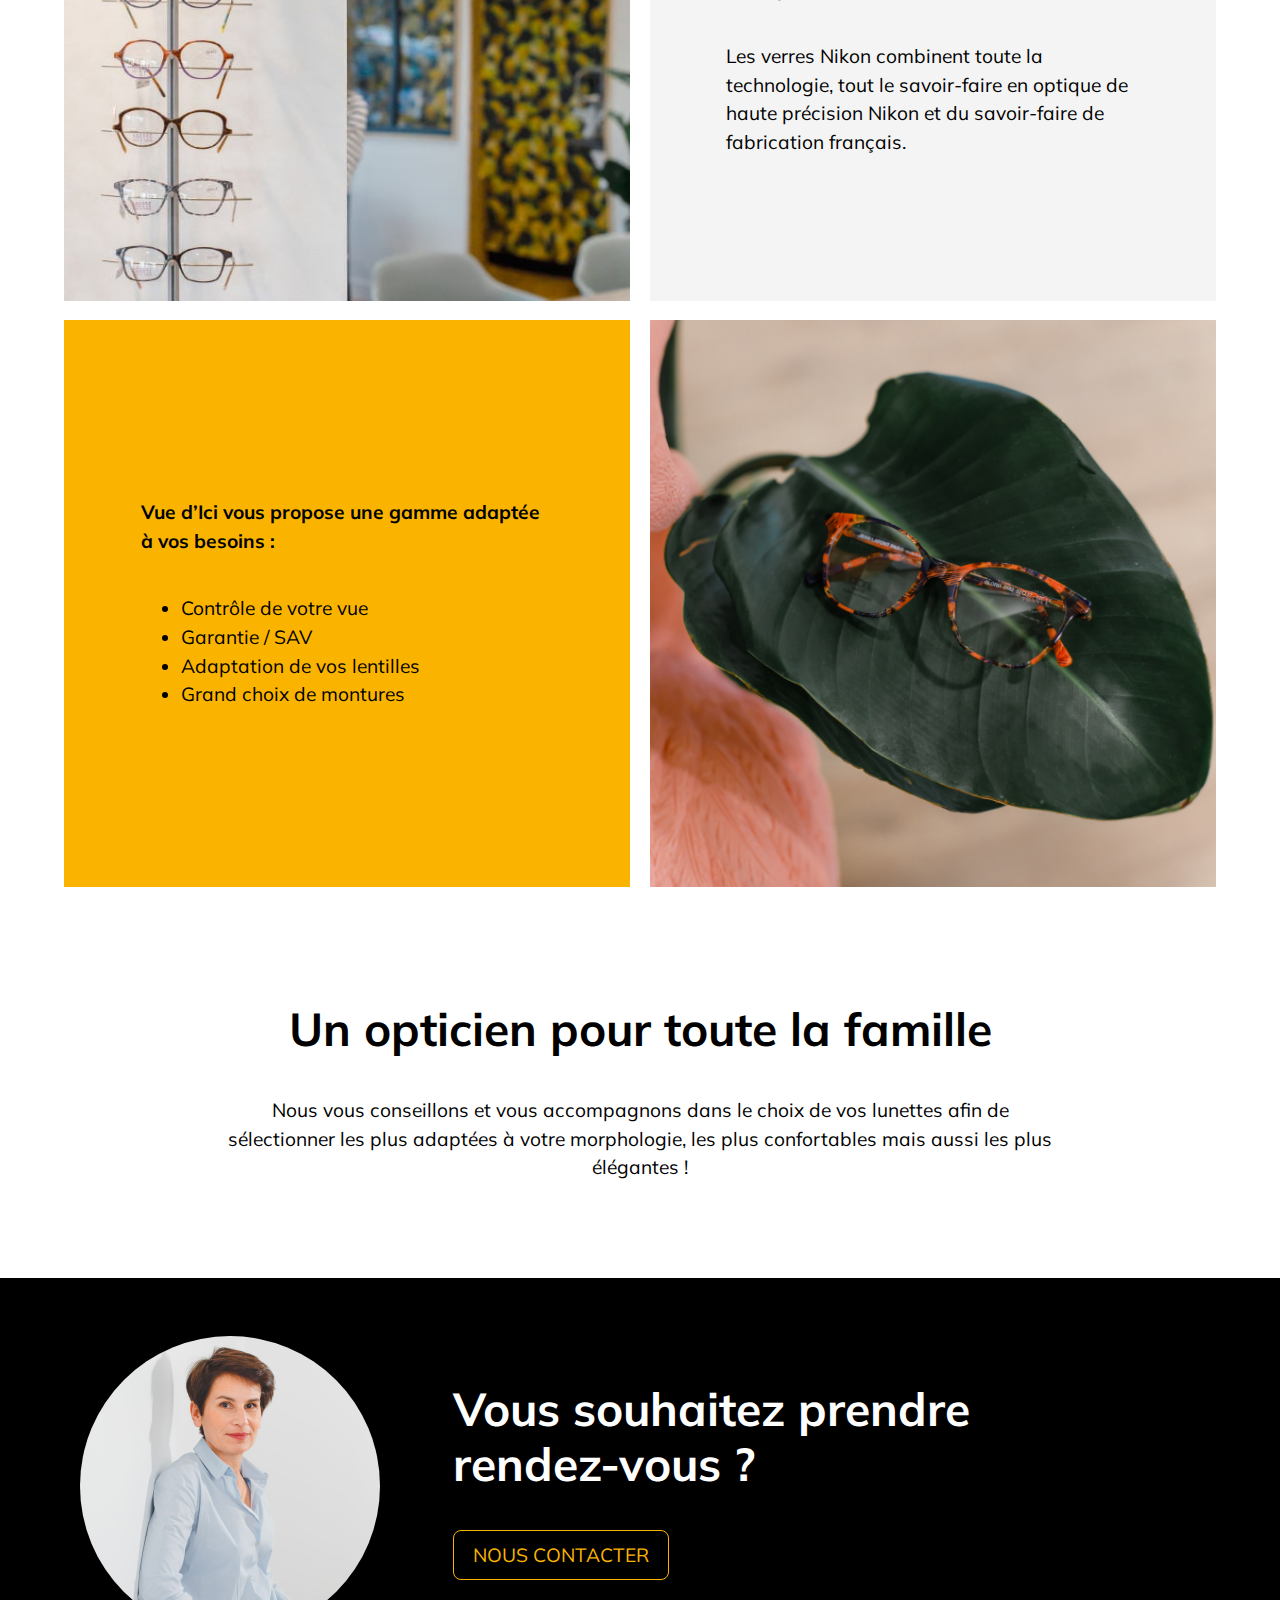
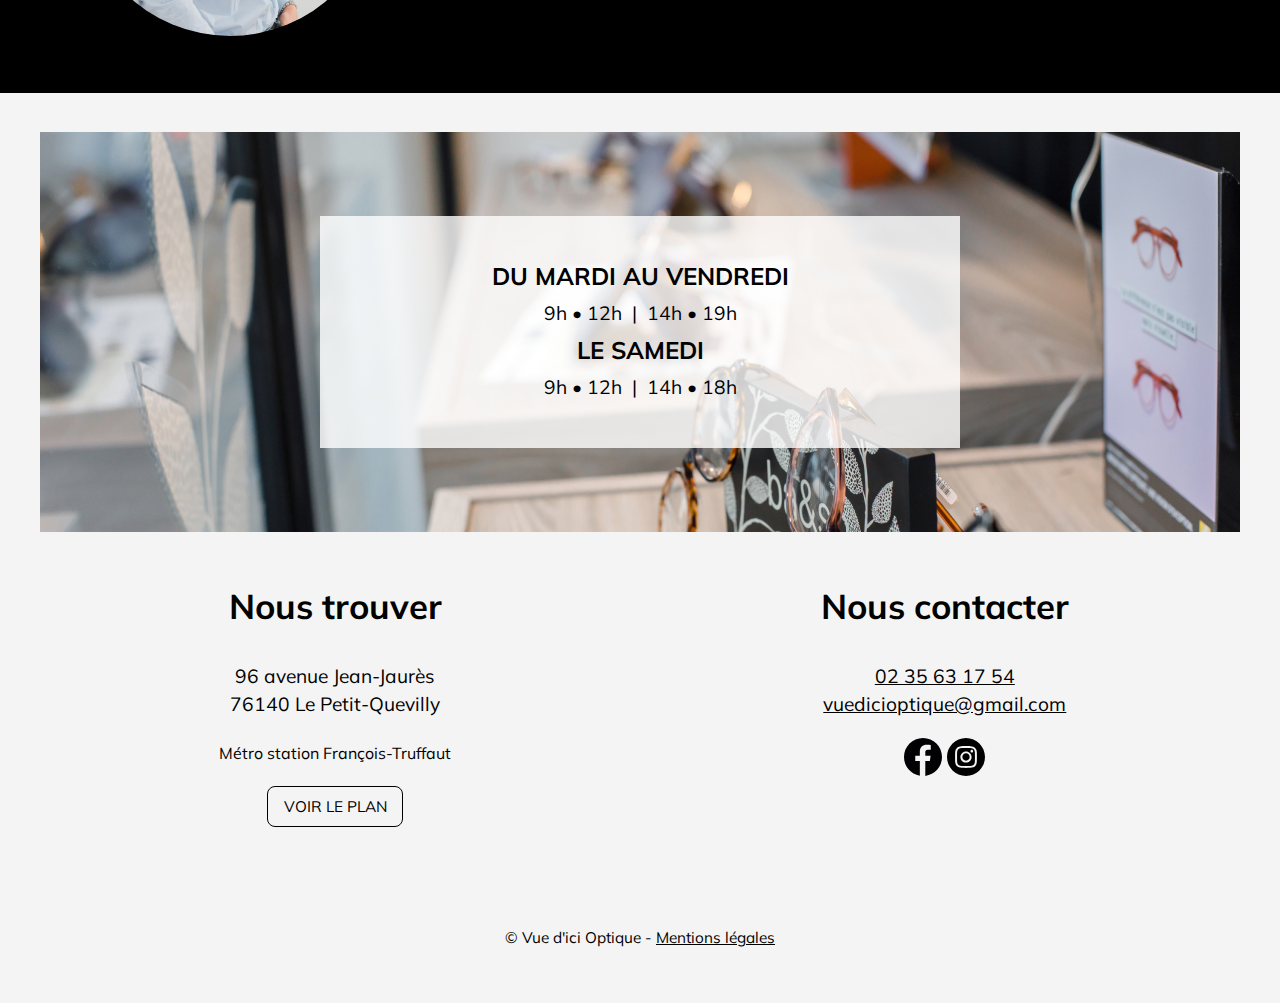
==== commit c91baf1d: "Update openning hours" ====
--- a/index.html
+++ b/index.html
@@ -1,5 +1,6 @@
 <!DOCTYPE html>
 <html lang="en">
+
 <head>
   <meta charset="UTF-8">
   <meta http-equiv="X-UA-Compatible" content="IE=edge">
@@ -8,8 +9,10 @@
   <link rel="shortcut icon" href="favicon.svg" type="image/png">
   <link rel="stylesheet" href="/assets/css/style.css">
   <link rel="preconnect" href="https://fonts.gstatic.com">
-  <link href="https://fonts.googleapis.com/css2?family=Mulish:ital,wght@0,400;0,700;1,400;1,700&display=swap" rel="stylesheet">
+  <link href="https://fonts.googleapis.com/css2?family=Mulish:ital,wght@0,400;0,700;1,400;1,700&display=swap"
+    rel="stylesheet">
 </head>
+
 <body>
 
   <header class="header has-dark-background-color">
@@ -31,20 +34,23 @@
     </section>
     <section class="home-services alignwide">
       <div class="block has-dark-background-color p-4">
-        <p><strong>Nous sommes habilités à réaliser un contrôle de votre vue pour adapter au mieux vos verres.</strong></p>
+        <p><strong>Nous sommes habilités à réaliser un contrôle de votre vue pour adapter au mieux vos verres.</strong>
+        </p>
         <p>Vous pouvez renouveler vos lunettes directement chez nous.</p>
         <a class="button button--accent" href="mailto:vuedicioptique@gmail.com">Prendre RDV</a>
       </div>
       <div class="block">
-        <img src="/assets/img/home-block-1.jpg" alt="">
+        <img src="/assets/img/home-block-1.jpg" alt="" loading="lazy">
       </div>
       <div class="block">
-        <img src="/assets/img/home-block-2.jpg" alt="">
+        <img src="/assets/img/home-block-2.jpg" alt="" loading="lazy">
       </div>
       <div class="block has-gray-background-color p-4">
         <img src="/assets/img/logo-nikon.svg" width="150" height="38" alt="Logo Nikon">
-        <p><strong>Nous accordons une grande importance à votre confort en choisissant le meilleur fabriquant.</strong></p>
-        <p>Les verres Nikon combinent toute la technologie, tout le savoir-faire en optique de haute précision Nikon et du savoir-faire de fabrication français.</p>
+        <p><strong>Nous accordons une grande importance à votre confort en choisissant le meilleur fabriquant.</strong>
+        </p>
+        <p>Les verres Nikon combinent toute la technologie, tout le savoir-faire en optique de haute précision Nikon et
+          du savoir-faire de fabrication français.</p>
       </div>
       <div class="block has-accent-background-color p-4">
         <p><strong>Vue d’Ici vous propose une gamme adaptée à vos besoins :</strong></p>
@@ -56,19 +62,20 @@
         </ul>
       </div>
       <div class="block">
-        <img src="/assets/img/home-block-3.jpg" alt="">
+        <img src="/assets/img/home-block-3.jpg" alt="" loading="lazy">
       </div>
     </section>
 
     <section class="has-light-background-color p-4">
       <h2 class="text-center">Un opticien pour toute la famille</h2>
-      <p class="text-center">Nous vous conseillons et vous accompagnons dans le choix de vos lunettes afin de sélectionner les plus adaptées à votre morphologie, les plus confortables mais aussi les plus élégantes !</p>
+      <p class="text-center">Nous vous conseillons et vous accompagnons dans le choix de vos lunettes afin de
+        sélectionner les plus adaptées à votre morphologie, les plus confortables mais aussi les plus élégantes !</p>
     </section>
 
     <section class="has-dark-background-color alignfull">
       <div class="cta">
         <figure class="cta--image">
-          <img src="/assets/img/portrait.jpg" width="300" height="300" alt="">
+          <img src="/assets/img/portrait.jpg" width="300" height="300" alt="" loading="lazy">
         </figure>
         <div class="cta--content">
           <h2>Vous souhaitez prendre rendez-vous ?</h2>
@@ -81,10 +88,18 @@
       <div class="informations">
         <div class="informations--hours">
           <div class="informations--hours__card">
-            <h3>Du mardi au Samedi</h3>
-            <span class="am">9h • 12h</span>
-            <span> | </span>
-            <span class="pm">14h • 18h</span>
+            <h3>Du mardi au Vendredi</h3>
+            <p>
+              <span class="am">9h • 12h</span>
+              <span> | </span>
+              <span class="pm">14h • 19h</span>
+            </p>
+            <h3>le Samedi</h3>
+            <p>
+              <span class="am">9h • 12h</span>
+              <span> | </span>
+              <span class="pm">14h • 18h</span>
+            </p>
           </div>
         </div>
         <!-- end .informations--hour -->
@@ -94,7 +109,9 @@
             76140 Le Petit-Quevilly
           </p>
           <p><small>Métro station François-Truffaut</small></p>
-          <a class="button button--small" href="https://www.google.com/maps/place/Vue+d'Ici+Optique/@49.4270447,1.062785,15z/data=!4[…]fb04?sa=X&ved=2ahUKEwiC9Pz4rY_vAhUUxBQKHScHACgQ_BIwCnoECBgQBQ">VOir le plan</a>
+          <a class="button button--small"
+            href="https://www.google.com/maps/place/Vue+d'Ici+Optique/@49.4270447,1.062785,15z/data=!4[…]fb04?sa=X&ved=2ahUKEwiC9Pz4rY_vAhUUxBQKHScHACgQ_BIwCnoECBgQBQ">VOir
+            le plan</a>
         </div>
         <!-- end .information--location -->
         <div class="informations--contact text-center">
@@ -122,4 +139,5 @@
   </footer>
 
 </body>
-</html>
+
+</html>--- a/assets/css/style.css
+++ b/assets/css/style.css
@@ -245,8 +245,13 @@
   background-color: rgba(255, 255, 255, 0.8);
   text-align: center;
 }
+.informations--hours__card h3,
+.informations--hours__card p {
+  margin: .5rem 0;
+}
 .informations--hours__card h3 {
-  margin-top: 0;
+  text-transform: uppercase;
+  font-size: 1.5rem;
 }
 @media (min-width: 40rem) {
   .informations {
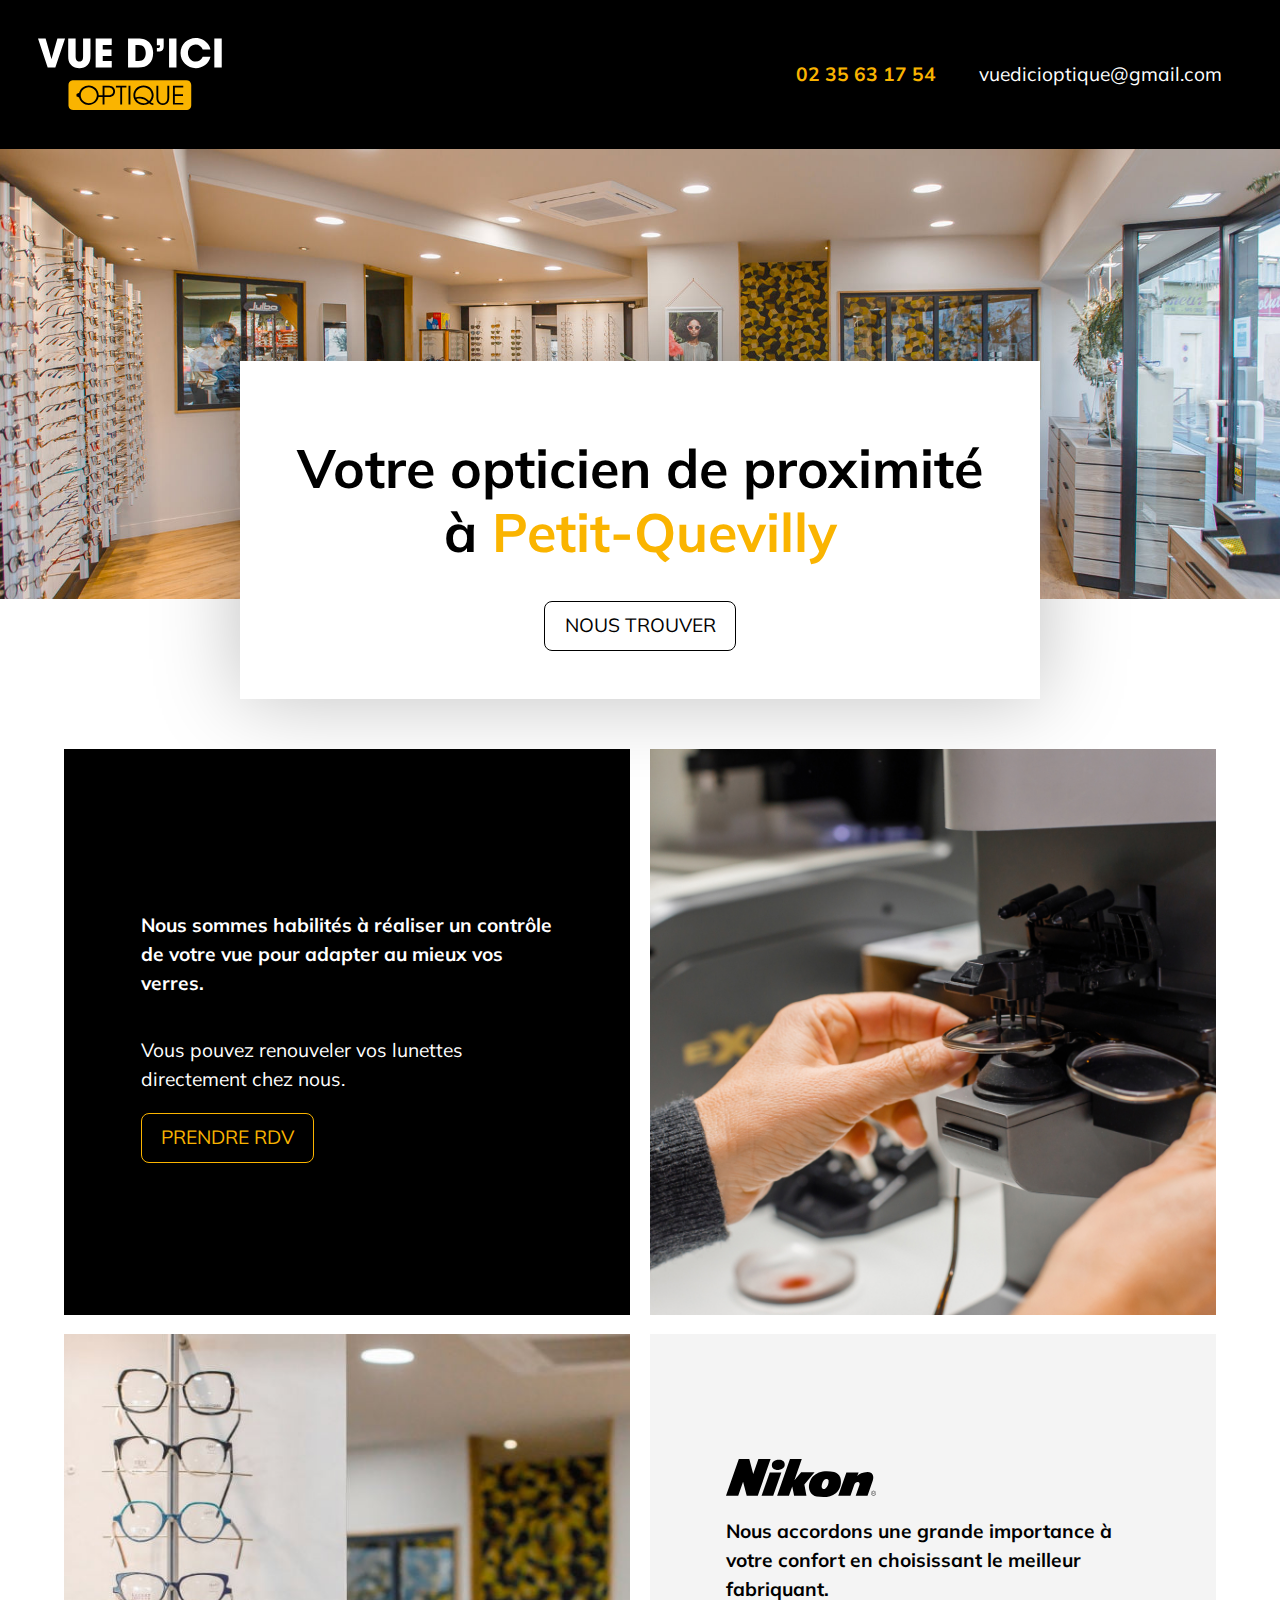
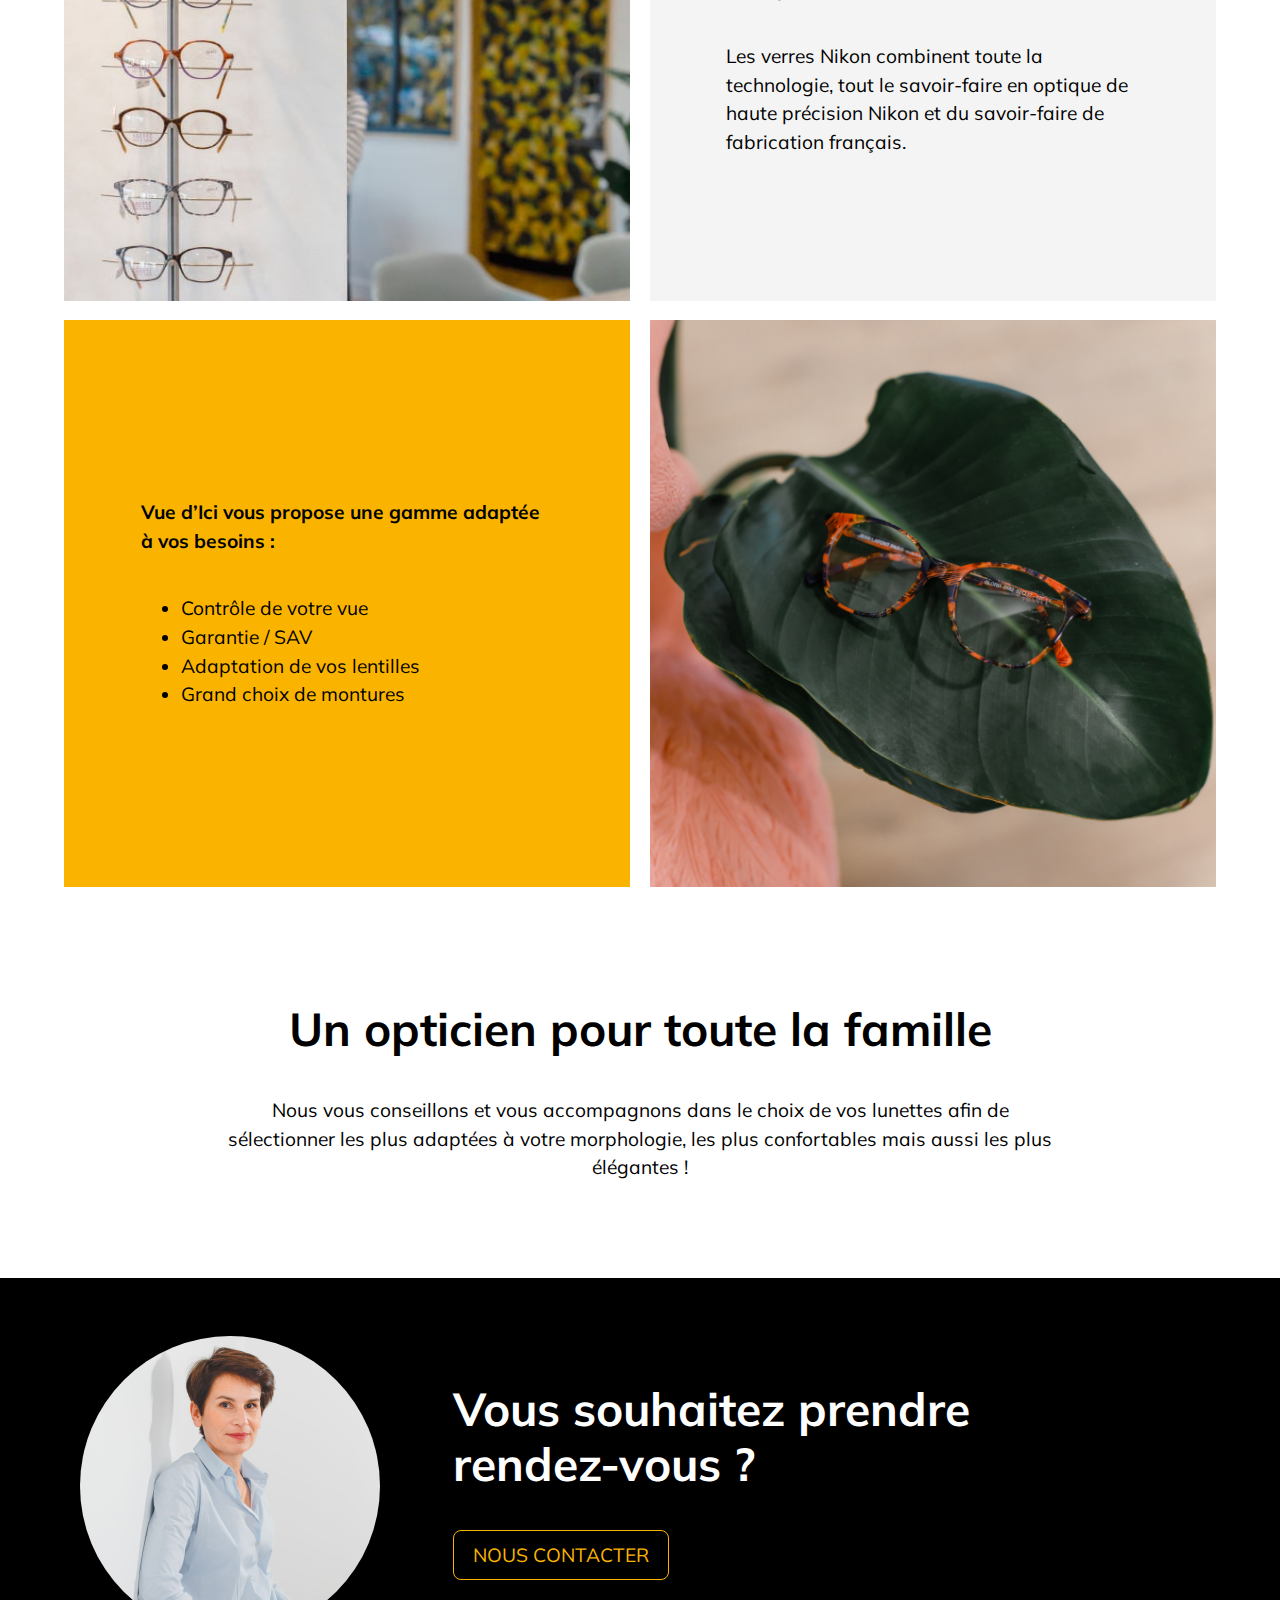
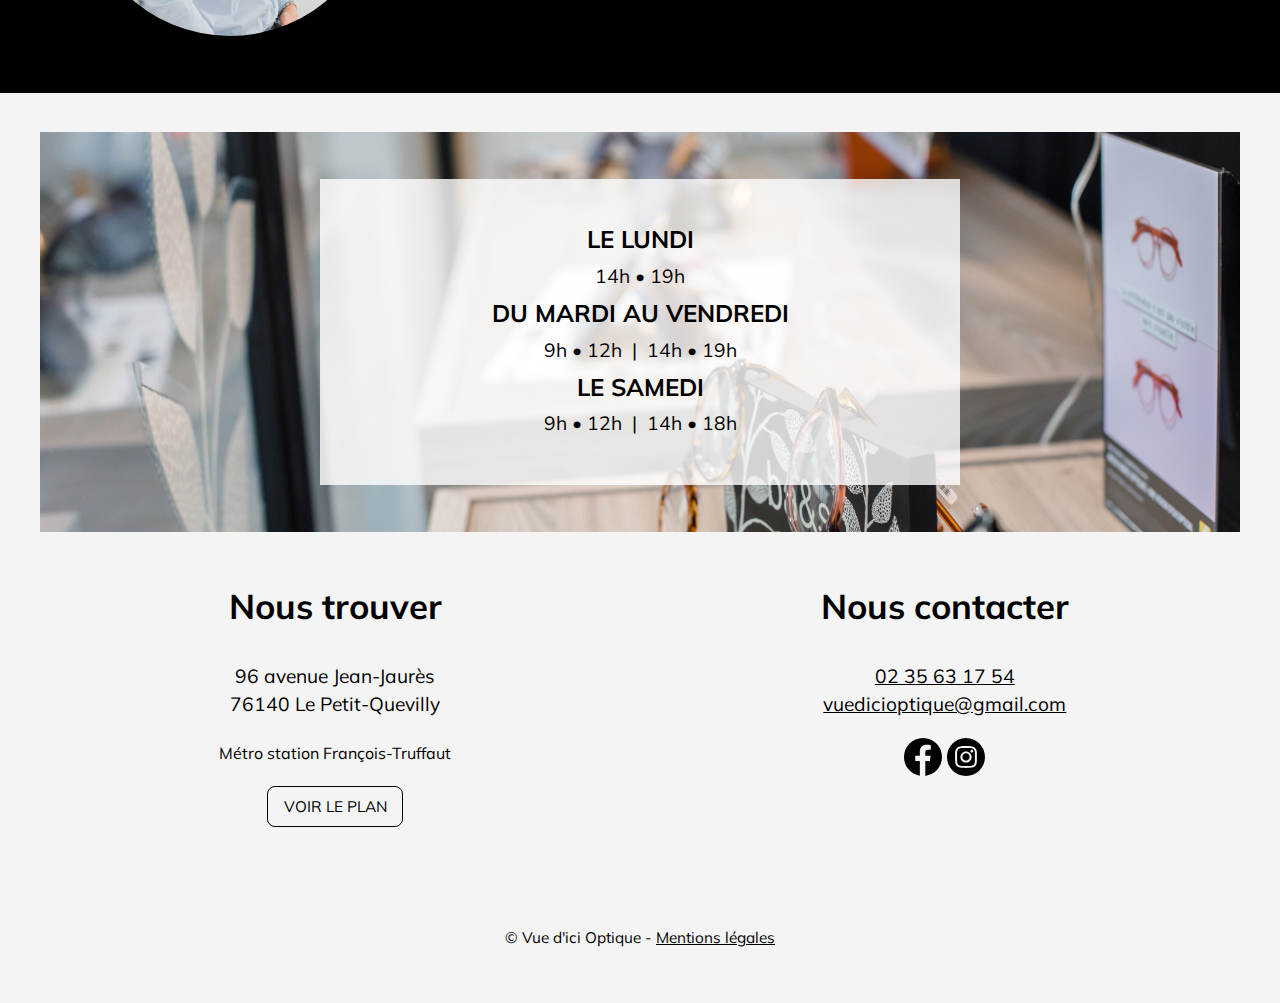
==== commit fca4d4eb: "update openning hours" ====
--- a/index.html
+++ b/index.html
@@ -88,13 +88,17 @@
       <div class="informations">
         <div class="informations--hours">
           <div class="informations--hours__card">
+            <h3>Le Lundi</h3>
+            <p>
+              <span class="pm">14h • 19h</span>
+            </p>
             <h3>Du mardi au Vendredi</h3>
             <p>
               <span class="am">9h • 12h</span>
               <span> | </span>
               <span class="pm">14h • 19h</span>
             </p>
-            <h3>le Samedi</h3>
+            <h3>Le Samedi</h3>
             <p>
               <span class="am">9h • 12h</span>
               <span> | </span>
